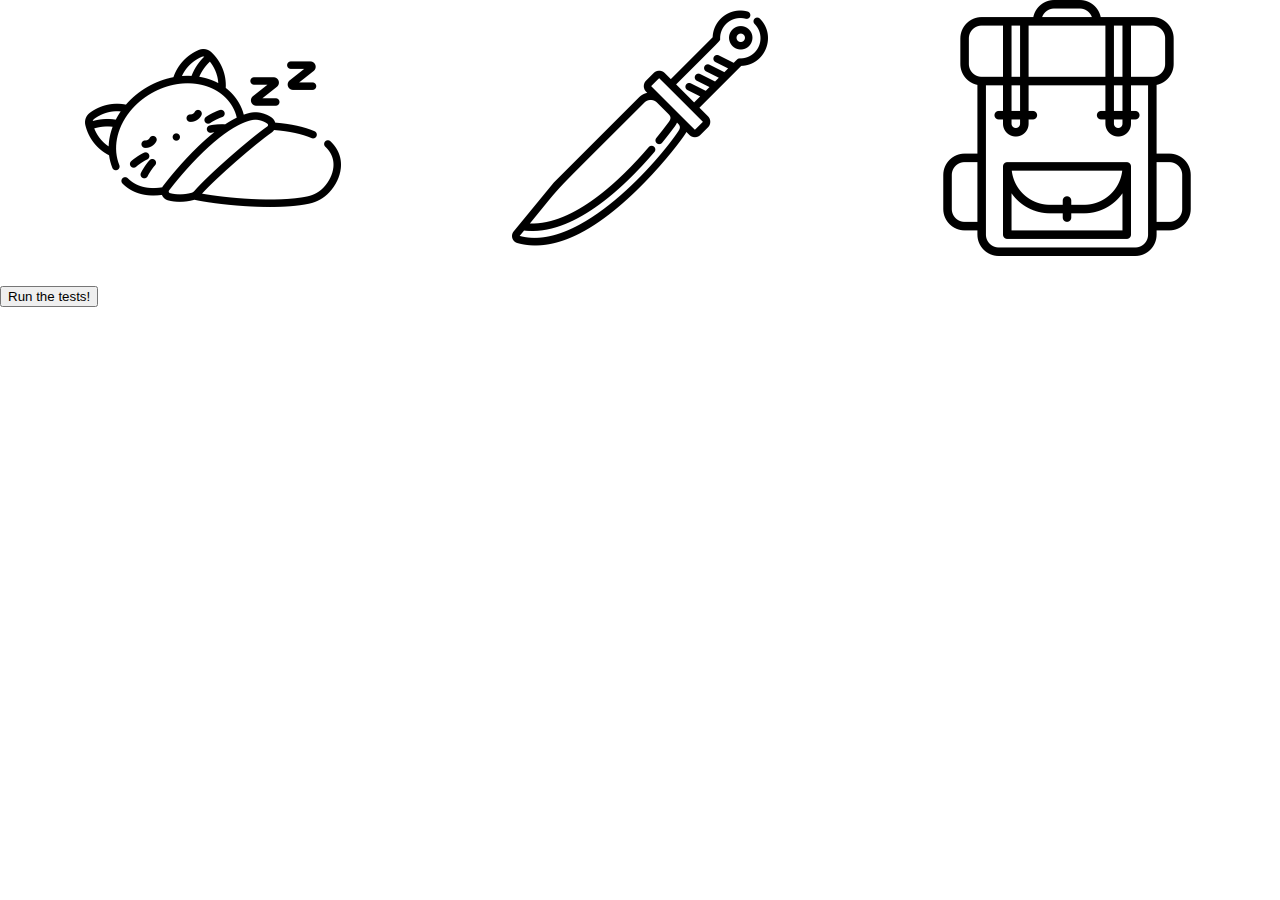
==== bb-herogame-starter-master/bb-herogame-starter-master/index.html @ e48380f8 "Added sections 1,2 and 3" ====
<html>
  <head>
    <meta charset="utf-8" />
    <title>Mocha Tests</title>
    <link href="lib/mocha.css" rel="stylesheet" />
    <link href="index.css" rel="stylesheet" />
  </head>
  <body>
    <!-- 👍 YOUR HTML HERE 👍 -->

    <div id="functions">
      <img id="inn" onclick="rest(hero)" src="images/kitty.png" />
      <img
        id="dagger"
        onclick="pickUpItem(hero, dagger)"
        src="images/dagger.png"
      />
      <img id="bag" onclick="equipWeapon(hero)" src="images/backpack.png" />
    </div>

    <!-- I RECOMMEND YOU LEAVE THE REST UNTOUCHED -->
    <button onclick="mocha.checkLeaks(); mocha.run();">Run the tests!</button>

    <div id="mocha">
      <!-- MOCHA TEST FEEDBACK WILL BE RENDERED HERE -->
    </div>

    <script src="lib/chai.js"></script>
    <script src="lib/mocha.js"></script>
    <script src="lib/sinon.js"></script>
    <script>
      mocha.setup("bdd");
    </script>
    <script src="YOUR_JAVASCRIPT_HERE.js"></script>
    <script src="lib/game_logic.test.js"></script>
  </body>
</html>
---- bb-herogame-starter-master/bb-herogame-starter-master/lib/mocha.css ----
@charset "utf-8";

body {
  margin:0;
}

#mocha {
  font: 20px/1.5 "Helvetica Neue", Helvetica, Arial, sans-serif;
  margin: 60px 50px;
}

#mocha ul,
#mocha li {
  margin: 0;
  padding: 0;
}

#mocha ul {
  list-style: none;
}

#mocha h1,
#mocha h2 {
  margin: 0;
}

#mocha h1 {
  margin-top: 15px;
  font-size: 1em;
  font-weight: 200;
}

#mocha h1 a {
  text-decoration: none;
  color: inherit;
}

#mocha h1 a:hover {
  text-decoration: underline;
}

#mocha .suite .suite h1 {
  margin-top: 0;
  font-size: .8em;
}

#mocha .hidden {
  display: none;
}

#mocha h2 {
  font-size: 12px;
  font-weight: normal;
  cursor: pointer;
}

#mocha .suite {
  margin-left: 15px;
}

#mocha .test {
  margin-left: 15px;
  overflow: hidden;
}

#mocha .test.pending:hover h2::after {
  content: '(pending)';
  font-family: arial, sans-serif;
}

#mocha .test.pass.medium .duration {
  background: #c09853;
}

#mocha .test.pass.slow .duration {
  background: #b94a48;
}

#mocha .test.pass::before {
  content: '✅⚔️';
  font-size: 12px;
  display: block;
  float: left;
  margin-right: 5px;
  color: #00d6b2;
}

#mocha .test.pass .duration {
  font-size: 9px;
  margin-left: 5px;
  padding: 2px 5px;
  color: #fff;
  -webkit-box-shadow: inset 0 1px 1px rgba(0,0,0,.2);
  -moz-box-shadow: inset 0 1px 1px rgba(0,0,0,.2);
  box-shadow: inset 0 1px 1px rgba(0,0,0,.2);
  -webkit-border-radius: 5px;
  -moz-border-radius: 5px;
  -ms-border-radius: 5px;
  -o-border-radius: 5px;
  border-radius: 5px;
}

#mocha .test.pass.fast .duration {
  display: none;
}

#mocha .test.pending {
  color: #0b97c4;
}

#mocha .test.pending::before {
  content: '◦';
  color: #0b97c4;
}

#mocha .test.fail {
  color: #c00;
}

#mocha .test.fail pre {
  color: black;
}

#mocha .test.fail::before {
  content: '🤔';
  font-size: 12px;
  display: block;
  float: left;
  margin-right: 5px;
  color: #c00;
}

#mocha .test pre.error {
  color: #c00;
  max-height: 300px;
  overflow: auto;
}

#mocha .test .html-error {
  overflow: auto;
  color: black;
  line-height: 1.5;
  display: block;
  float: left;
  clear: left;
  font: 12px/1.5 monaco, monospace;
  margin: 5px;
  padding: 15px;
  border: 1px solid #eee;
  max-width: 85%; /*(1)*/
  max-width: -webkit-calc(100% - 42px);
  max-width: -moz-calc(100% - 42px);
  max-width: calc(100% - 42px); /*(2)*/
  max-height: 300px;
  word-wrap: break-word;
  border-bottom-color: #ddd;
  -webkit-box-shadow: 0 1px 3px #eee;
  -moz-box-shadow: 0 1px 3px #eee;
  box-shadow: 0 1px 3px #eee;
  -webkit-border-radius: 3px;
  -moz-border-radius: 3px;
  border-radius: 3px;
}

#mocha .test .html-error pre.error {
  border: none;
  -webkit-border-radius: 0;
  -moz-border-radius: 0;
  border-radius: 0;
  -webkit-box-shadow: 0;
  -moz-box-shadow: 0;
  box-shadow: 0;
  padding: 0;
  margin: 0;
  margin-top: 18px;
  max-height: none;
}

/**
 * (1): approximate for browsers not supporting calc
 * (2): 42 = 2*15 + 2*10 + 2*1 (padding + margin + border)
 *      ^^ seriously
 */
#mocha .test pre {
  display: block;
  float: left;
  clear: left;
  font: 12px/1.5 monaco, monospace;
  margin: 5px;
  padding: 15px;
  border: 1px solid #eee;
  max-width: 85%; /*(1)*/
  max-width: -webkit-calc(100% - 42px);
  max-width: -moz-calc(100% - 42px);
  max-width: calc(100% - 42px); /*(2)*/
  word-wrap: break-word;
  border-bottom-color: #ddd;
  -webkit-box-shadow: 0 1px 3px #eee;
  -moz-box-shadow: 0 1px 3px #eee;
  box-shadow: 0 1px 3px #eee;
  -webkit-border-radius: 3px;
  -moz-border-radius: 3px;
  border-radius: 3px;
}

#mocha .test h2 {
  position: relative;
}

#mocha .test a.replay {
  position: absolute;
  top: 3px;
  right: 0;
  text-decoration: none;
  vertical-align: middle;
  display: block;
  width: 15px;
  height: 15px;
  line-height: 15px;
  text-align: center;
  background: #eee;
  font-size: 15px;
  -webkit-border-radius: 15px;
  -moz-border-radius: 15px;
  border-radius: 15px;
  -webkit-transition:opacity 200ms;
  -moz-transition:opacity 200ms;
  -o-transition:opacity 200ms;
  transition: opacity 200ms;
  opacity: 0.3;
  color: #888;
}

#mocha .test:hover a.replay {
  opacity: 1;
}

#mocha-report.pass .test.fail {
  display: none;
}

#mocha-report.fail .test.pass {
  display: none;
}

#mocha-report.pending .test.pass,
#mocha-report.pending .test.fail {
  display: none;
}
#mocha-report.pending .test.pass.pending {
  display: block;
}

#mocha-error {
  color: #c00;
  font-size: 1.5em;
  font-weight: 100;
  letter-spacing: 1px;
}

#mocha-stats {
  position: fixed;
  top: 15px;
  right: 10px;
  font-size: 12px;
  margin: 0;
  color: #888;
  z-index: 1;
}

#mocha-stats .progress {
  float: right;
  padding-top: 0;

  /**
   * Set safe initial values, so mochas .progress does not inherit these
   * properties from Bootstrap .progress (which causes .progress height to
   * equal line height set in Bootstrap).
   */
  height: auto;
  -webkit-box-shadow: none;
  -moz-box-shadow: none;
  box-shadow: none;
  background-color: initial;
}

#mocha-stats em {
  color: black;
}

#mocha-stats a {
  text-decoration: none;
  color: inherit;
}

#mocha-stats a:hover {
  border-bottom: 1px solid #eee;
}

#mocha-stats li {
  display: inline-block;
  margin: 0 5px;
  list-style: none;
  padding-top: 11px;
}

#mocha-stats canvas {
  width: 40px;
  height: 40px;
}

#mocha code .comment { color: #ddd; }
#mocha code .init { color: #2f6fad; }
#mocha code .string { color: #5890ad; }
#mocha code .keyword { color: #8a6343; }
#mocha code .number { color: #2f6fad; }

@media screen and (max-device-width: 480px) {
  #mocha {
    margin: 60px 0px;
  }

  #mocha #stats {
    position: absolute;
  }
}
---- bb-herogame-starter-master/bb-herogame-starter-master/index.css ----
img {
  margin-left: auto;
  margin-right: auto;
  max-width: 20%;
  max-height: 500px;
}

#functions {
  display: flex;
  flex-flow: row wrap;
  justify-content: space-around;
  margin-bottom: 30px;
}
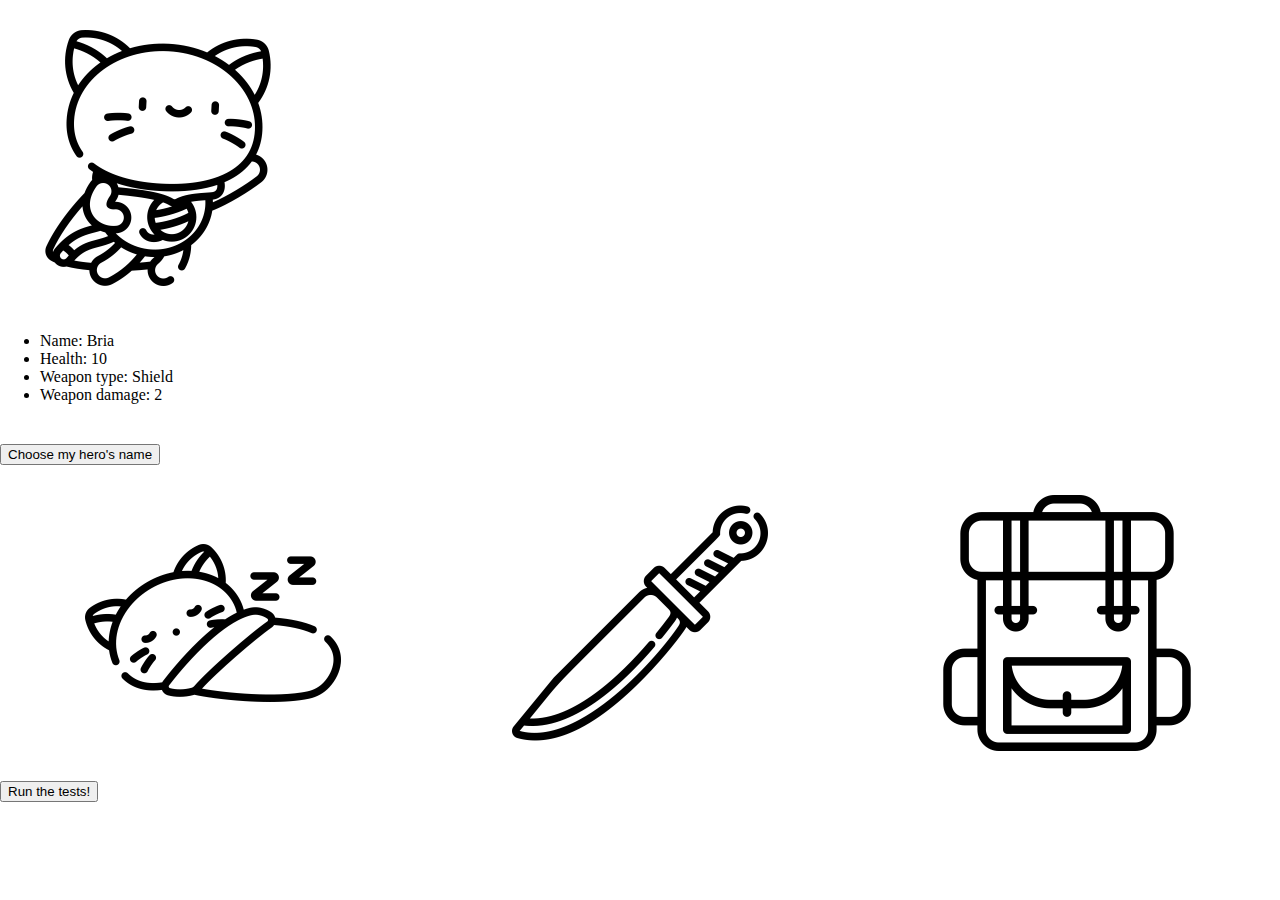
==== commit f105ab33: "added section 4 items 1-3" ====
--- a/bb-herogame-starter-master/bb-herogame-starter-master/index.html
+++ b/bb-herogame-starter-master/bb-herogame-starter-master/index.html
@@ -7,17 +7,28 @@
   </head>
   <body>
     <!-- 👍 YOUR HTML HERE 👍 -->
+    <div>
+      <div>
+        <img id="mySuperHero" onclick="" src="images/superkitty.png" />
+      </div>
+      <div id="heroStats"></div>
+      <div id="youPickedIt"></div>
+      <div id="heroName">
+        <button onclick="chooseHeroName(hero)" type="default">
+          Choose my hero's name
+        </button>
+      </div>
 
-    <div id="functions">
-      <img id="inn" onclick="rest(hero)" src="images/kitty.png" />
-      <img
-        id="dagger"
-        onclick="pickUpItem(hero, dagger)"
-        src="images/dagger.png"
-      />
-      <img id="bag" onclick="equipWeapon(hero)" src="images/backpack.png" />
+      <div id="functions">
+        <img id="inn" onclick="rest(hero)" src="images/kitty.png" />
+        <img
+          id="dagger"
+          onclick="pickUpItem(hero, dagger)"
+          src="images/dagger.png"
+        />
+        <img id="bag" onclick="equipWeapon(hero)" src="images/backpack.png" />
+      </div>
     </div>
-
     <!-- I RECOMMEND YOU LEAVE THE REST UNTOUCHED -->
     <button onclick="mocha.checkLeaks(); mocha.run();">Run the tests!</button>
 
--- a/bb-herogame-starter-master/bb-herogame-starter-master/index.css
+++ b/bb-herogame-starter-master/bb-herogame-starter-master/index.css
@@ -3,11 +3,18 @@
   margin-right: auto;
   max-width: 20%;
   max-height: 500px;
+  padding: 30px;
 }
 
 #functions {
   display: flex;
   flex-flow: row wrap;
   justify-content: space-around;
-  margin-bottom: 30px;
 }
+
+#youPickedIt {
+  display: flex;
+  flex-flow: row wrap;
+  justify-content: space-around;
+  margin: 20px;
+}
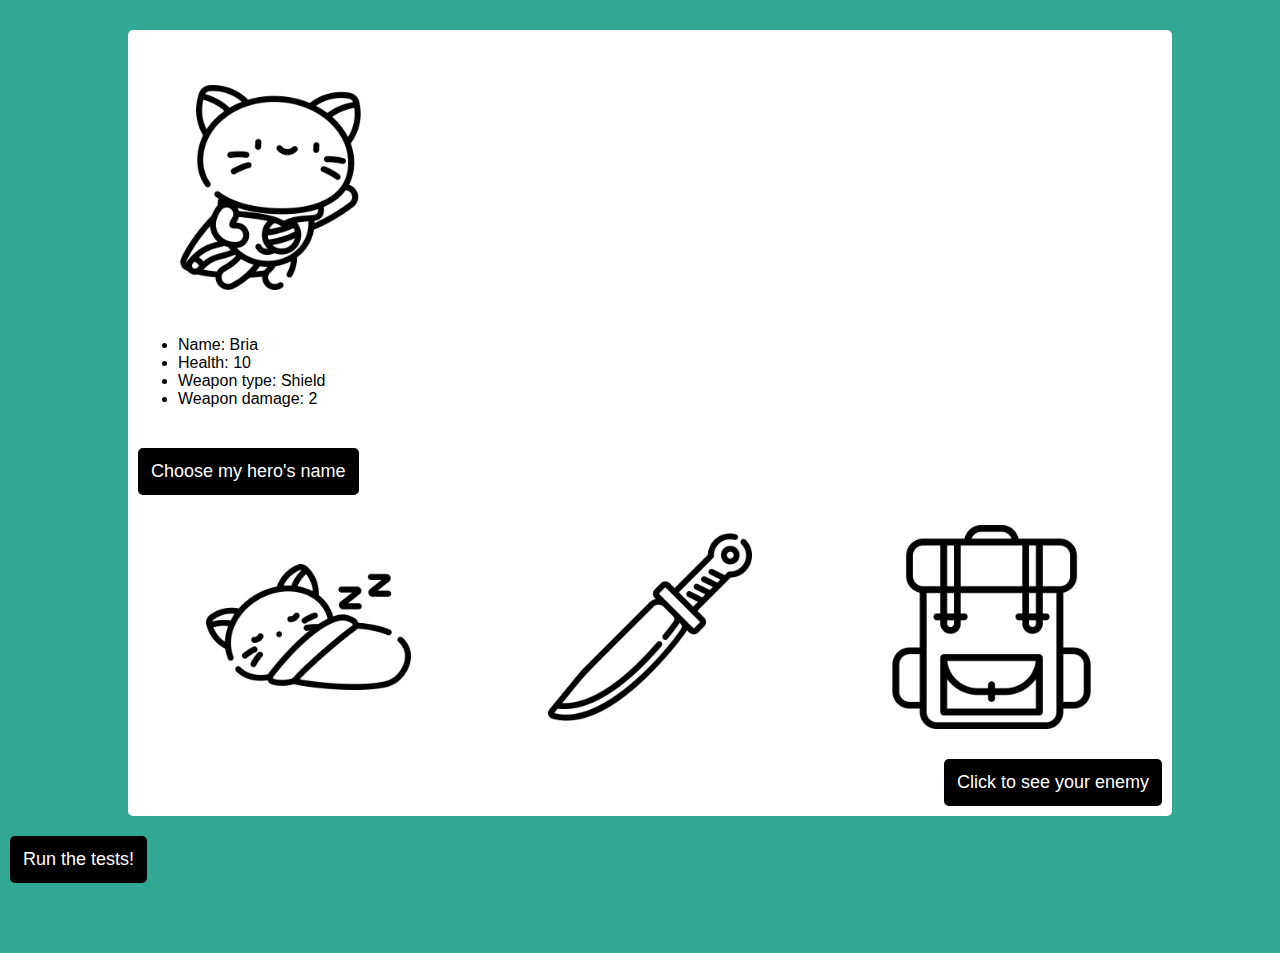
==== commit bdbadaaf: "Added delete enemy function" ====
--- a/bb-herogame-starter-master/bb-herogame-starter-master/index.html
+++ b/bb-herogame-starter-master/bb-herogame-starter-master/index.html
@@ -7,7 +7,8 @@
   </head>
   <body>
     <!-- 👍 YOUR HTML HERE 👍 -->
-    <div>
+    <main>
+      <h1 id="superHeroName"></h1>
       <div>
         <img id="mySuperHero" onclick="" src="images/superkitty.png" />
       </div>
@@ -28,7 +29,12 @@
         />
         <img id="bag" onclick="equipWeapon(hero)" src="images/backpack.png" />
       </div>
-    </div>
+      <div id="seeEnemy">
+        <button onclick="seeEnemy()" type="default">
+          Click to see your enemy
+        </button>
+      </div>
+    </main>
     <!-- I RECOMMEND YOU LEAVE THE REST UNTOUCHED -->
     <button onclick="mocha.checkLeaks(); mocha.run();">Run the tests!</button>
 
--- a/bb-herogame-starter-master/bb-herogame-starter-master/index.css
+++ b/bb-herogame-starter-master/bb-herogame-starter-master/index.css
@@ -1,3 +1,19 @@
+body {
+  margin: 0;
+  padding: 10px;
+  width: 100%;
+  background: #32a893;
+  font-family: "Source Sans Pro", sans-serif;
+}
+
+main {
+  background: white;
+  width: 80%;
+  margin: 20 auto;
+  border-radius: 5px;
+  padding: 10px;
+}
+
 img {
   margin-left: auto;
   margin-right: auto;
@@ -18,3 +34,22 @@
   justify-content: space-around;
   margin: 20px;
 }
+
+button {
+  padding: 12px;
+  font-family: "Source Sans Pro", sans-serif;
+  color: #ffffff;
+  font-size: 18px;
+  background-color: black;
+  border: solid 1px transparent;
+  border-radius: 5px;
+}
+
+#superHeroName {
+  font-family: "Source Sans Pro", sans-serif;
+  font-size: 22px;
+}
+
+#seeEnemy {
+  text-align: right;
+}
